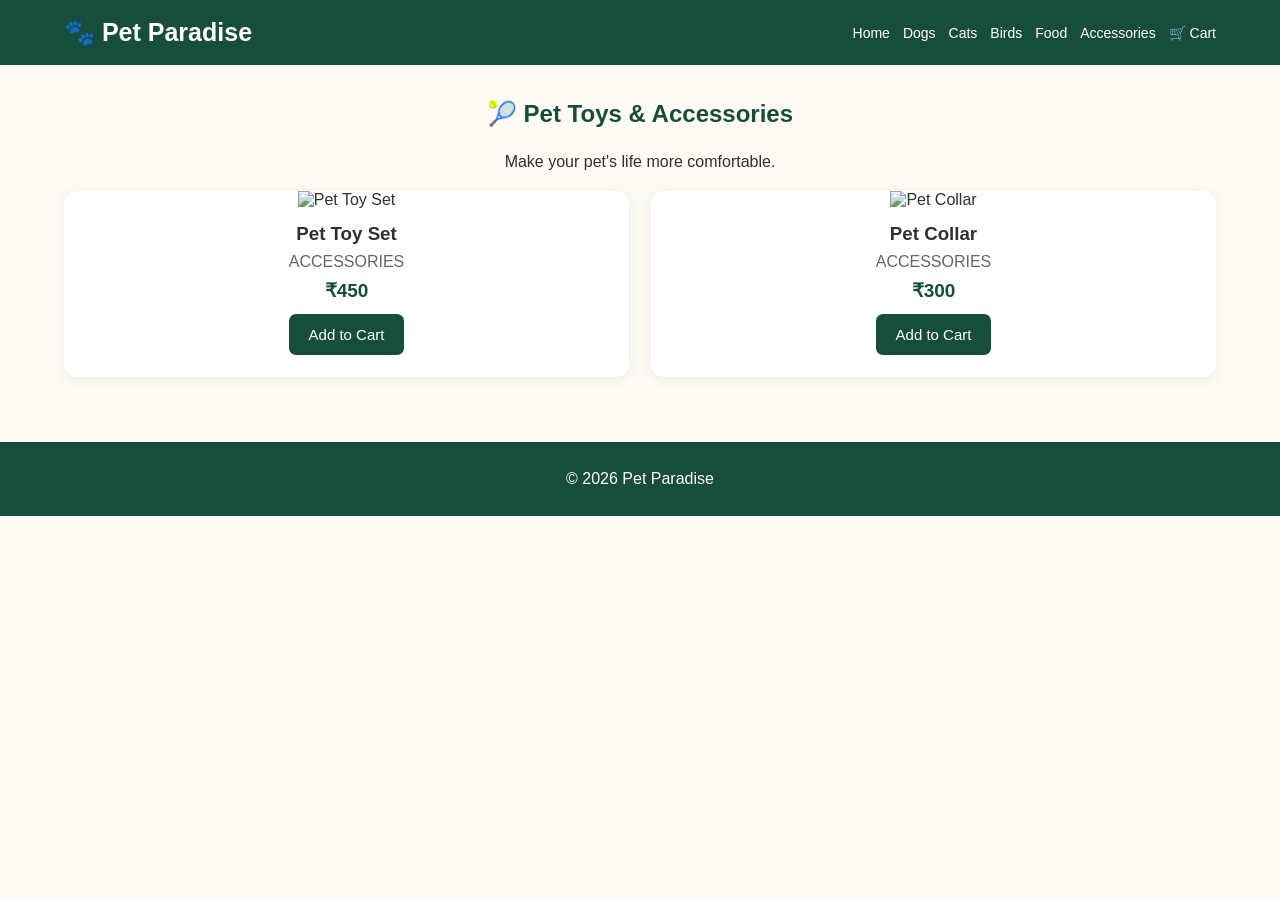
==== accessories.html @ 77d0e8a5 "Add files via upload" ====
<!DOCTYPE html>
<html lang="en">
<head><meta charset="UTF-8"><meta name="viewport" content="width=device-width, initial-scale=1.0"><title>Accessories | Pet Paradise</title><link rel="stylesheet" href="style.css"></head>
<body data-page="accessories">
<header><div class="logo">🐾 Pet Paradise</div><nav><a href="index.html">Home</a><a href="dogs.html">Dogs</a><a href="cats.html">Cats</a><a href="birds.html">Birds</a><a href="food.html">Food</a><a href="accessories.html">Accessories</a><a href="cart.html">🛒 Cart</a></nav></header>
<section class="section"><h2>🎾 Pet Toys & Accessories</h2><p style="text-align:center;margin-bottom:20px">Make your pet's life more comfortable.</p><div class="products" id="products"></div></section>
<footer><p>© 2026 Pet Paradise</p></footer><script src="script.js"></script>
</body></html>
---- style.css ----
* {
  margin: 0;
  padding: 0;
  box-sizing: border-box;
}

body {
  font-family: Arial, sans-serif;
  background: #fffaf4;
  color: #303030;
}

header {
  background: #164e3b;
  color: white;
  padding: 18px 5%;
  display: flex;
  justify-content: space-between;
  align-items: center;
  flex-wrap: wrap;
  gap: 15px;
}

.logo {
  font-size: 25px;
  font-weight: bold;
}

nav {
  display: flex;
  flex-wrap: wrap;
  gap: 13px;
}

nav a {
  color: white;
  text-decoration: none;
  font-size: 14px;
}

nav a:hover {
  color: #ffd166;
}

.hero {
  padding: 55px 8%;
  min-height: 330px;
  background: linear-gradient(90deg, #fff0d8, #d7f2df);
  display: flex;
  align-items: center;
  justify-content: space-between;
  gap: 25px;
  flex-wrap: wrap;
}

.hero h1 {
  font-size: clamp(30px, 5vw, 48px);
  color: #164e3b;
  margin-bottom: 15px;
}

.hero p {
  font-size: 17px;
  margin-bottom: 20px;
  line-height: 1.6;
}

.hero img {
  width: min(350px, 100%);
  border-radius: 25px;
  object-fit: cover;
}

.section {
  padding: 35px 5%;
}

.section h2 {
  text-align: center;
  color: #164e3b;
  margin-bottom: 25px;
}

.products {
  display: grid;
  grid-template-columns: repeat(auto-fit, minmax(210px, 1fr));
  gap: 22px;
}

.product {
  background: white;
  border-radius: 13px;
  overflow: hidden;
  box-shadow: 0 3px 14px #00000012;
  padding-bottom: 18px;
  text-align: center;
}

.product img {
  width: 100%;
  height: 185px;
  object-fit: cover;
}

.product h3 {
  margin: 14px 8px 8px;
}

.product p {
  margin: 8px;
  color: #666;
}

.price {
  color: #164e3b !important;
  font-weight: bold;
  font-size: 19px;
}

.btn {
  display: inline-block;
  border: none;
  border-radius: 7px;
  padding: 12px 20px;
  background: #164e3b;
  color: white;
  cursor: pointer;
  text-decoration: none;
  font-size: 15px;
  margin: 4px;
}

.btn:hover {
  background: #237457;
}

.btn.orange {
  background: #e88a26;
}

.panel {
  max-width: 850px;
  margin: 35px auto;
  padding: 28px;
  background: white;
  border-radius: 14px;
  box-shadow: 0 3px 16px #00000012;
}

.panel h1,
.panel h2 {
  color: #164e3b;
  margin-bottom: 20px;
}

table {
  width: 100%;
  border-collapse: collapse;
  margin: 15px 0;
}

th, td {
  border-bottom: 1px solid #ddd;
  padding: 13px 8px;
  text-align: left;
}

input, textarea, select {
  display: block;
  width: 100%;
  margin: 8px 0 16px;
  padding: 12px;
  border: 1px solid #ccc;
  border-radius: 6px;
  font: inherit;
}

label {
  font-weight: bold;
}

.bill-row {
  display: flex;
  justify-content: space-between;
  gap: 20px;
  margin: 13px 0;
}

.total {
  border-top: 2px solid #164e3b;
  padding-top: 15px;
  font-size: 21px;
  font-weight: bold;
}

.notice {
  background: #e3f5e8;
  color: #164e3b;
  padding: 14px;
  border-radius: 8px;
  margin: 15px 0;
}

.empty {
  text-align: center;
  padding: 30px 10px;
}

footer {
  background: #164e3b;
  color: white;
  text-align: center;
  padding: 22px;
  margin-top: 30px;
}

footer p {
  margin: 6px;
}

.qty-btn {
  padding: 5px 10px;
  cursor: pointer;
}

@media (max-width: 600px) {
  header {
    justify-content: center;
  }

  nav {
    justify-content: center;
  }

  .hero {
    padding: 35px 6%;
  }

  .panel {
    margin: 20px 10px;
    padding: 16px;
    overflow-x: auto;
  }

  th, td {
    padding: 9px 5px;
    font-size: 13px;
  }
}
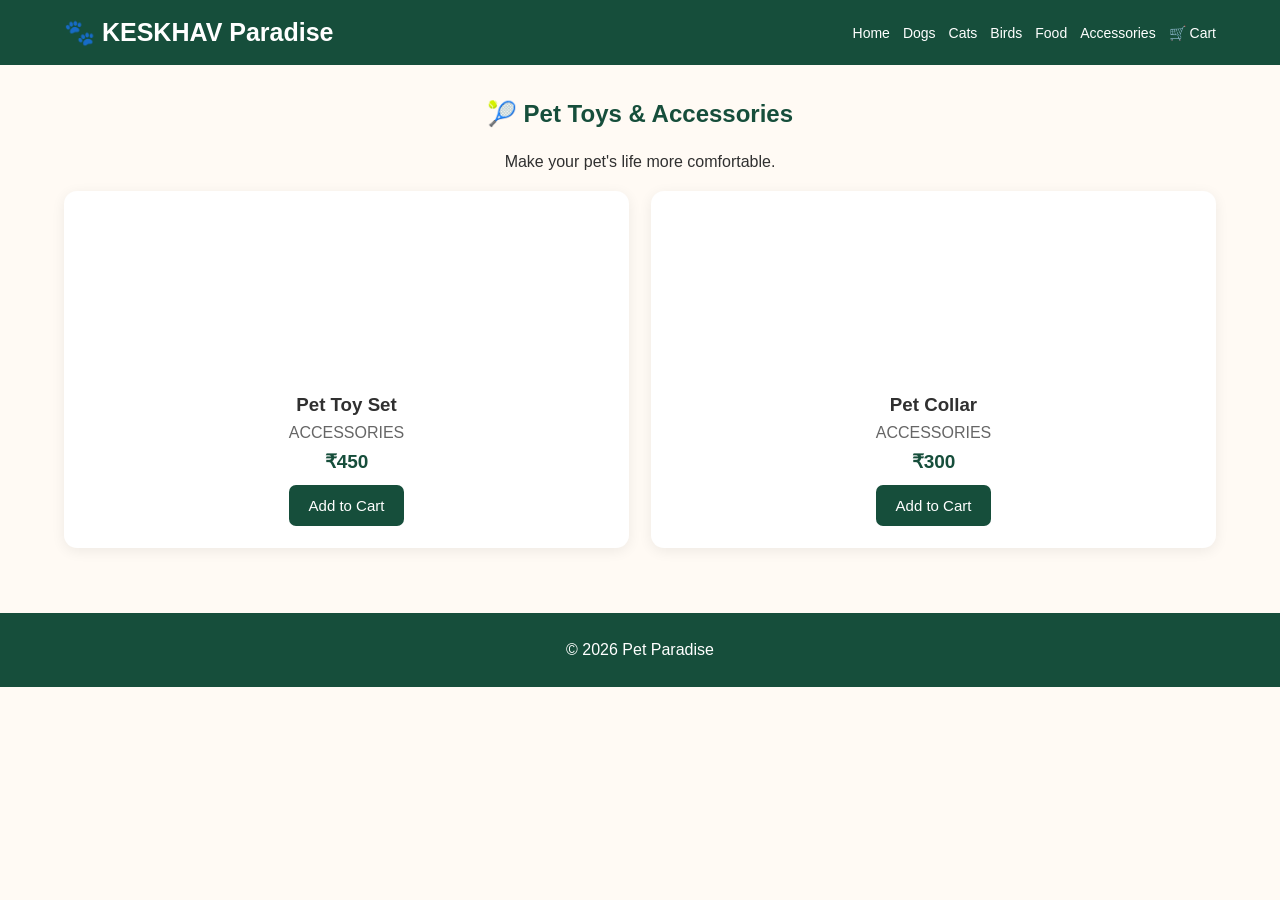
==== commit 6ea6f8cf: "Update accessories.html" ====
--- a/accessories.html
+++ b/accessories.html
@@ -1,8 +1,8 @@
 <!DOCTYPE html>
 <html lang="en">
-<head><meta charset="UTF-8"><meta name="viewport" content="width=device-width, initial-scale=1.0"><title>Accessories | Pet Paradise</title><link rel="stylesheet" href="style.css"></head>
+<head><meta charset="UTF-8"><meta name="viewport" content="width=device-width, initial-scale=1.0"><title>Accessories |KESHAV Paradise</title><link rel="stylesheet" href="style.css"></head>
 <body data-page="accessories">
-<header><div class="logo">🐾 Pet Paradise</div><nav><a href="index.html">Home</a><a href="dogs.html">Dogs</a><a href="cats.html">Cats</a><a href="birds.html">Birds</a><a href="food.html">Food</a><a href="accessories.html">Accessories</a><a href="cart.html">🛒 Cart</a></nav></header>
+<header><div class="logo">🐾 KESKHAV Paradise</div><nav><a href="index.html">Home</a><a href="dogs.html">Dogs</a><a href="cats.html">Cats</a><a href="birds.html">Birds</a><a href="food.html">Food</a><a href="accessories.html">Accessories</a><a href="cart.html">🛒 Cart</a></nav></header>
 <section class="section"><h2>🎾 Pet Toys & Accessories</h2><p style="text-align:center;margin-bottom:20px">Make your pet's life more comfortable.</p><div class="products" id="products"></div></section>
 <footer><p>© 2026 Pet Paradise</p></footer><script src="script.js"></script>
-</body></html>+</body></html>
